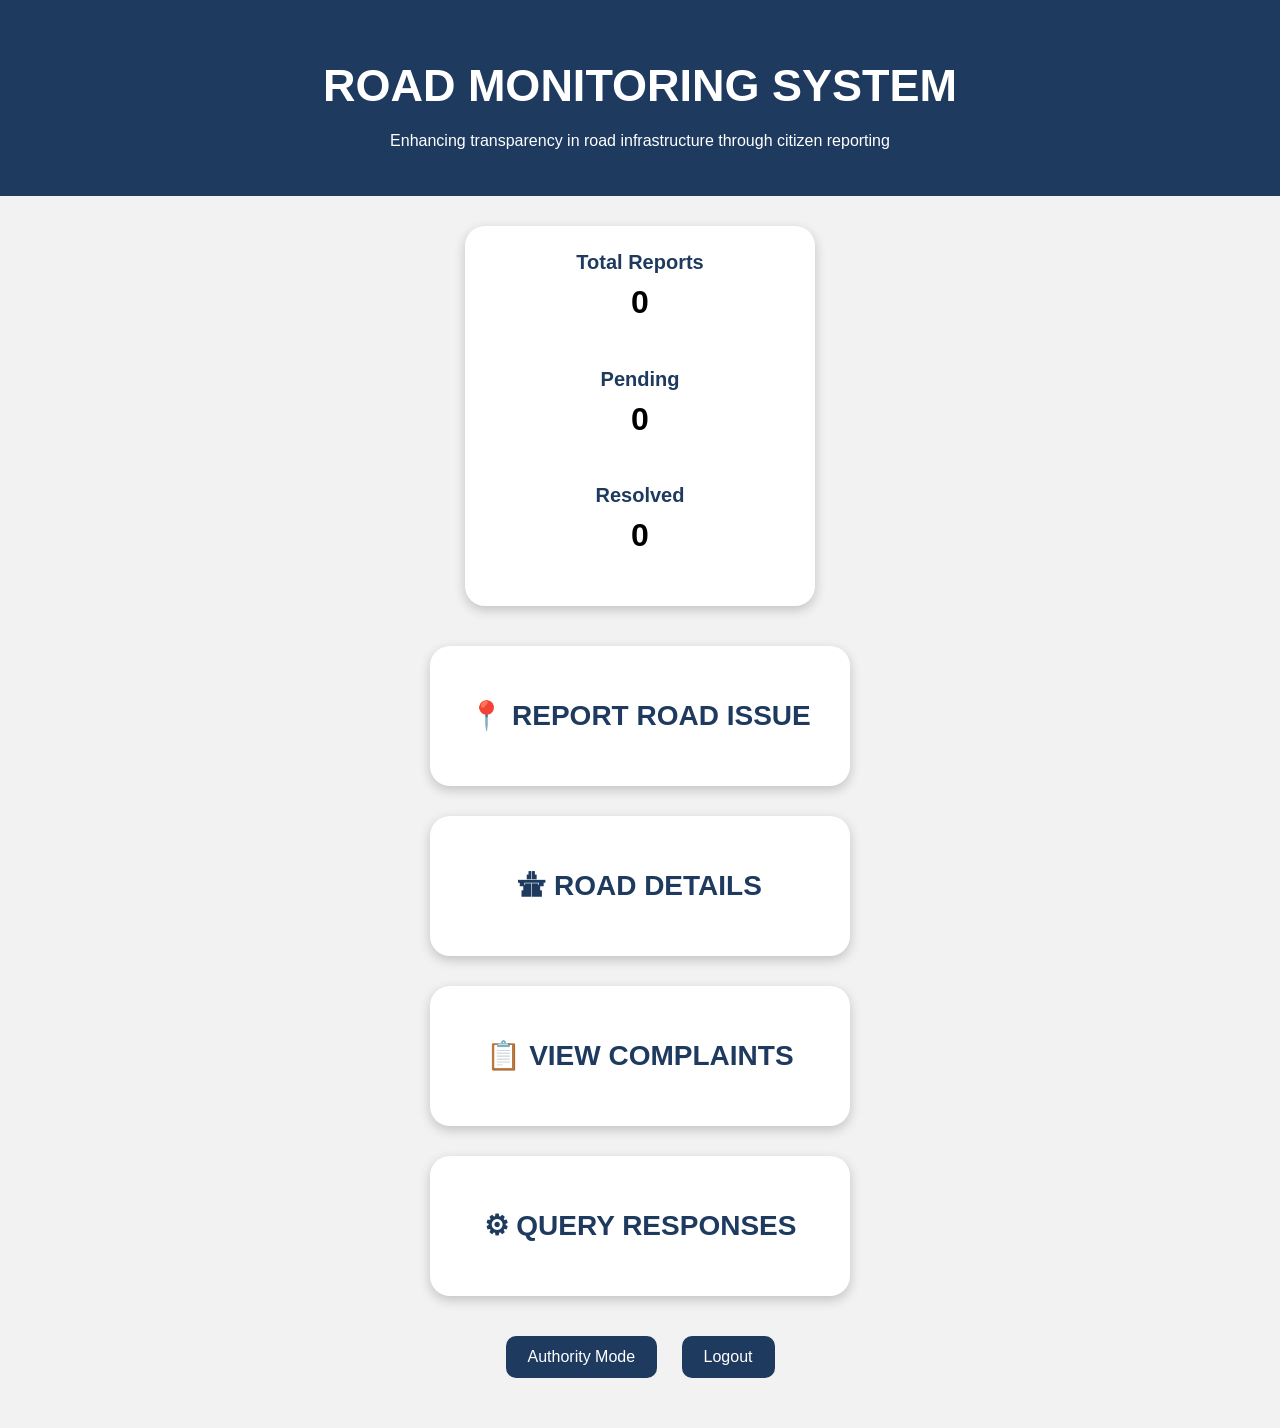
==== dashboard.html @ 81c30d7b "Add files via upload" ====
<!DOCTYPE html>
<html>

<head>

    <title>Dashboard</title>

    <link rel="stylesheet"
          href="style1.css">

</head>

<body>

    <!-- HEADER -->

    <div class="header-box">

        <h1>ROAD MONITORING SYSTEM</h1>

        <p>
            Enhancing transparency in road infrastructure
            through citizen reporting
        </p>

    </div>

    <!-- STATS -->

    <div id="stats"></div>

    <!-- DASHBOARD BOXES -->

    <div class="dashboard-container">

        <!-- REPORT -->

        <div class="dashboard-box"
             onclick="window.location.href='complaint.html'">

            <h2>📍 REPORT ROAD ISSUE</h2>

        </div>

        <!-- ROAD DETAILS -->

        <div class="dashboard-box"
             onclick="window.location.href='road.html'">

            <h2>🛣 ROAD DETAILS</h2>

        </div>

        <!-- VIEW COMPLAINTS -->

        <div class="dashboard-box"
             onclick="window.location.href='complaints.html'">

            <h2>📋 VIEW COMPLAINTS</h2>

        </div>

        <!-- QUERY RESPONSES -->

        <div class="dashboard-box"
             onclick="window.location.href='responses.html'">

            <h2>⚙ QUERY RESPONSES</h2>

        </div>

    </div>

    <!-- BUTTONS -->

    <div class="button-container">

        <button onclick="openPopup()">

            Authority Mode

        </button>

        <button onclick="logout()">

            Logout

        </button>

    </div>

    <!-- PASSWORD POPUP -->

    <div id="passwordPopup"
         class="popup">

        <div class="popup-content">

            <h2>🔐 Authority Login</h2>

            <input type="password"
                   id="authorityPassword"
                   placeholder="Enter Password">

            <br><br>

            <button onclick="checkPassword()">

                Login

            </button>

            <button onclick="closePopup()">

                Cancel

            </button>

            <p id="errorText"></p>

        </div>

    </div>

    <script src="script.js"></script>

</body>

</html>
---- style1.css ----
body{
    margin:0;
    font-family:Arial, sans-serif;
    background:#f2f2f2;
}


.header-box{

    background:#1e3a5f;

    color:white;

    text-align:center;

    padding:30px;
}

.header-box h1{

    margin-bottom:20px;

    font-size:45px;
}



.stats-box{

    background:white;

    width:300px;

    margin:30px auto;

    padding:25px;

    border-radius:20px;

    box-shadow:0 4px 12px rgba(0,0,0,0.2);

    display:flex;

    flex-direction:column;

    gap:20px;
}


.stat-item{

    text-align:center;
}

.stat-item p{

    margin:0;

    font-size:20px;

    font-weight:bold;

    color:#1e3a5f;
}

.stat-item h2{

    margin-top:10px;

    font-size:32px;

    color:black;
}


.dashboard-container{

    display:flex;

    flex-direction:column;

    align-items:center;

    gap:30px;

    margin-top:40px;
}



.dashboard-box{

    width:420px;

    height:140px;

    background:white;

    border-radius:20px;

    display:flex;

    justify-content:center;

    align-items:center;

    text-align:center;

    cursor:pointer;

    box-shadow:0 4px 12px rgba(0,0,0,0.2);

    transition:0.3s;
}



.dashboard-box:hover{

    transform:scale(1.03);
}



.dashboard-box h2{

    color:#1e3a5f;

    font-size:28px;

    margin:0;
}



.button-container{

    text-align:center;

    margin-top:30px;

    margin-bottom:40px;
}



button{

    padding:12px 22px;

    margin:10px;

    border:none;

    border-radius:10px;

    background:#1e3a5f;

    color:white;

    font-size:16px;

    cursor:pointer;

    transition:0.3s;
}

button:hover{

    background:#16314f;
}



.popup{

    display:none;

    position:fixed;

    top:0;
    left:0;

    width:100%;
    height:100%;

    background:rgba(0,0,0,0.6);

    justify-content:center;

    align-items:center;

    z-index:999;
}


.popup-content{

    background:white;

    padding:30px;

    border-radius:15px;

    text-align:center;

    width:320px;
}



.popup-content input{

    width:90%;

    padding:12px;

    border-radius:10px;

    border:1px solid gray;

    outline:none;
}



#errorText{

    color:red;

    margin-top:10px;
}


.popup{

    display:none;

    position:fixed;

    top:0;
    left:0;

    width:100%;
    height:100%;

    background:rgba(0,0,0,0.6);

    justify-content:center;

    align-items:center;

    z-index:999;
}



.popup-content{

    background:white;

    padding:30px;

    border-radius:20px;

    width:300px;

    text-align:center;
}



.popup-content input{

    width:100%;

    padding:12px;

    border-radius:10px;

    border:1px solid gray;

    box-sizing:border-box;
}



#errorText{

    color:red;

    margin-top:10px;
}
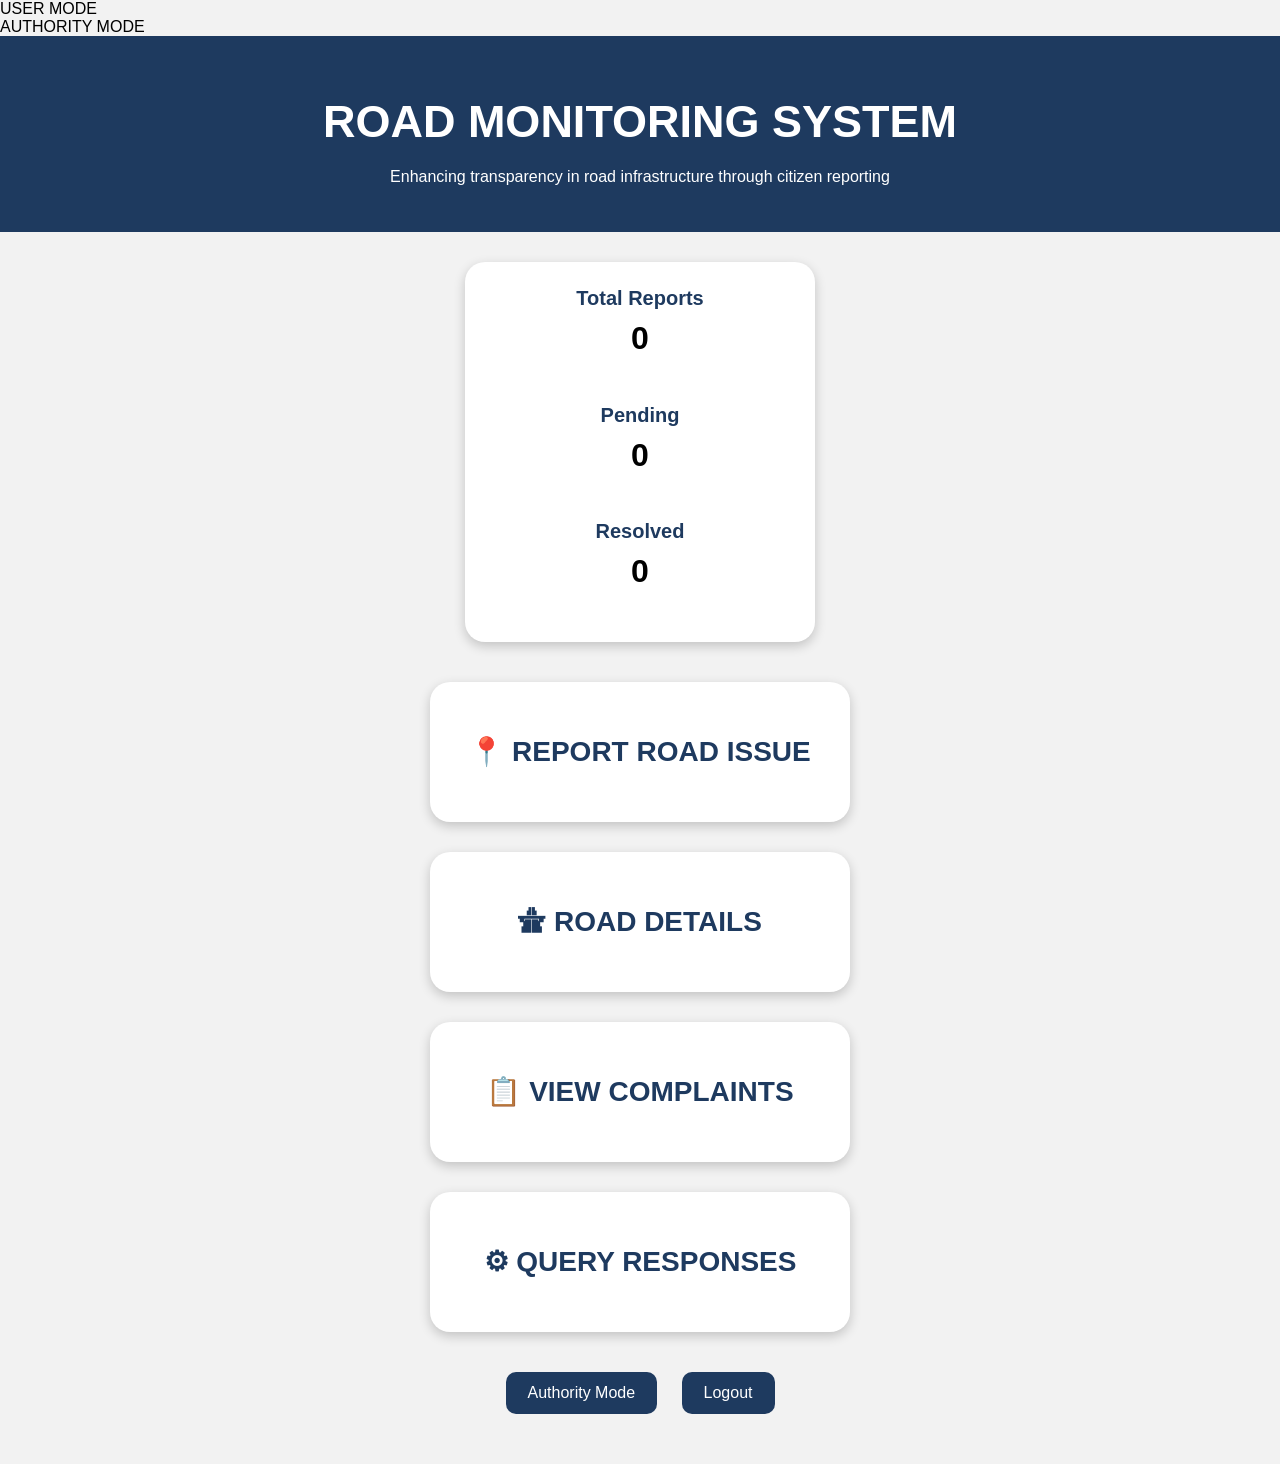
==== commit c7d4d8f8: "Add user and authority mode display to dashboard Added user and authority mode indicators to the das" ====
--- a/dashboard.html
+++ b/dashboard.html
@@ -11,7 +11,17 @@
 </head>
 
 <body>
+    
+<div class="mode-bar user-mode">
 
+    USER MODE
+
+</div>
+    <div class="mode-bar authority-mode">
+
+    AUTHORITY MODE
+
+</div>
     <!-- HEADER -->
 
     <div class="header-box">
@@ -126,4 +136,4 @@
 
 </body>
 
-</html>+</html>
